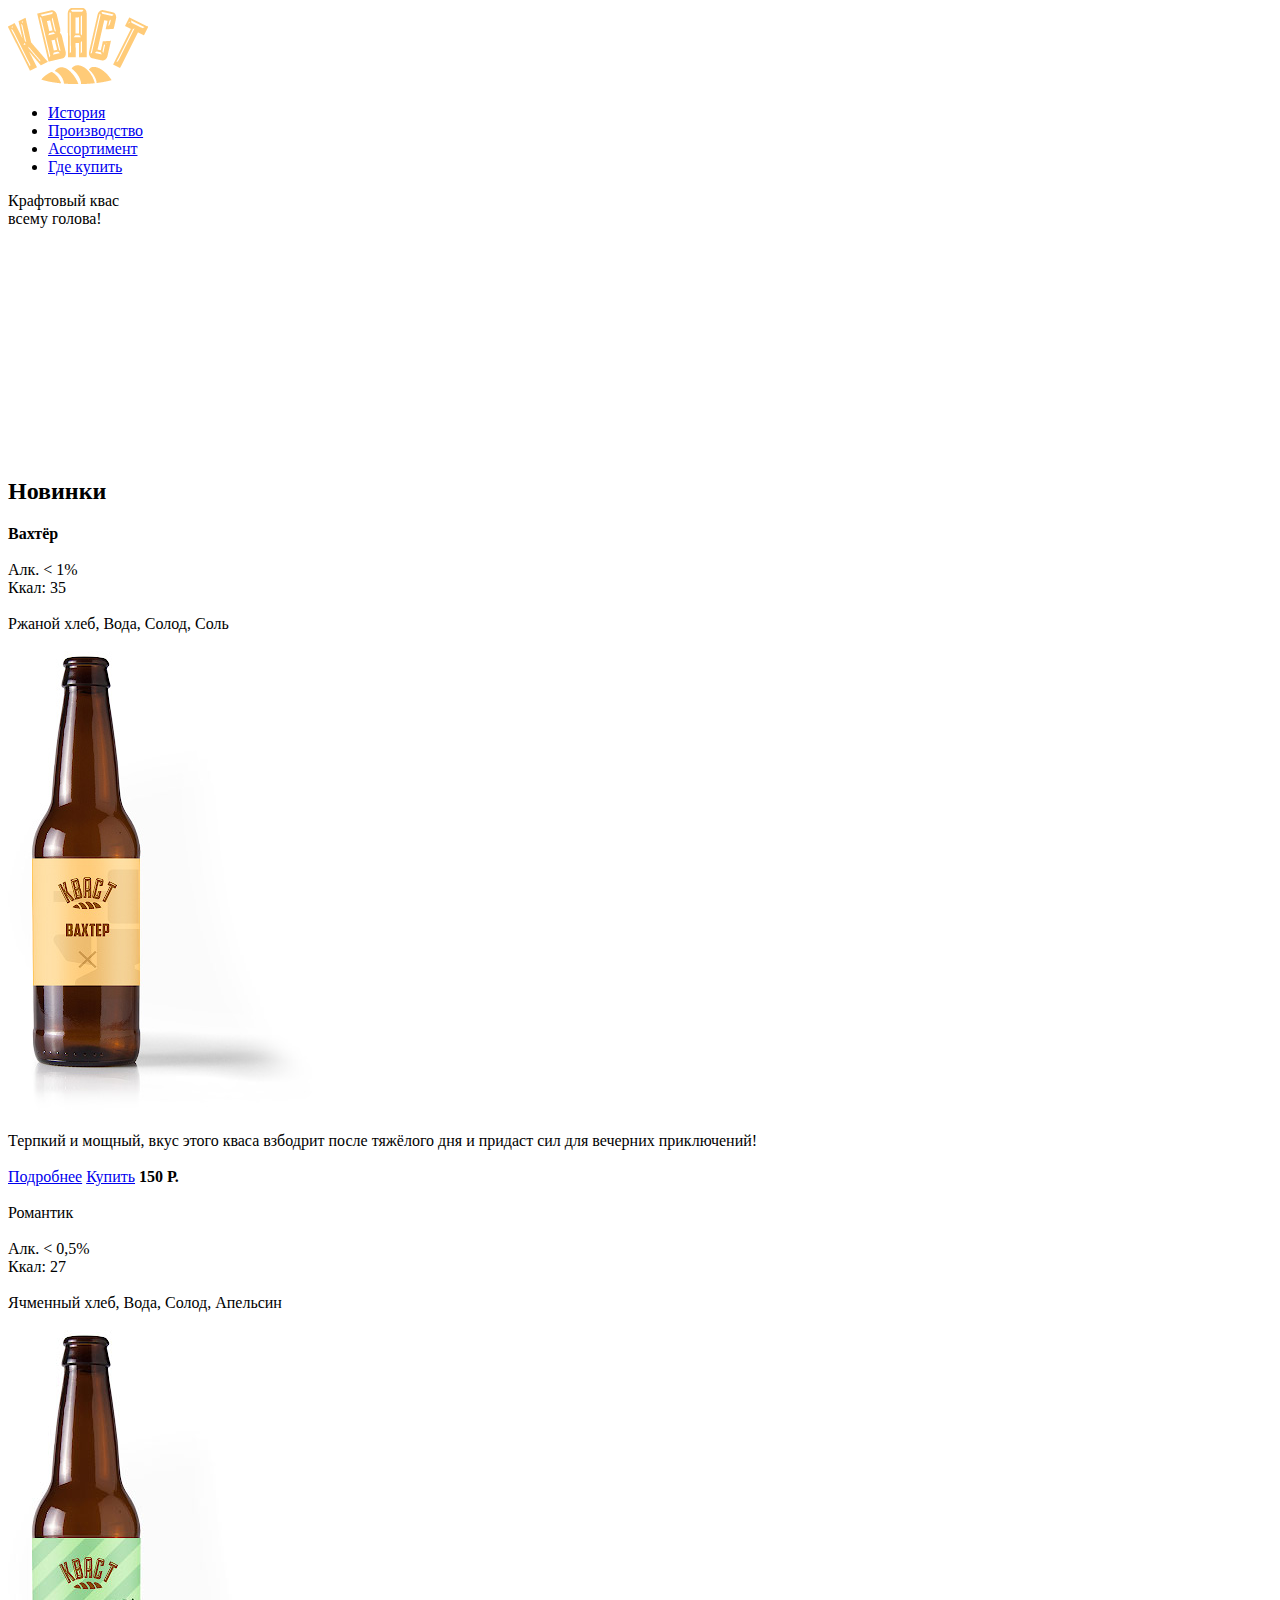
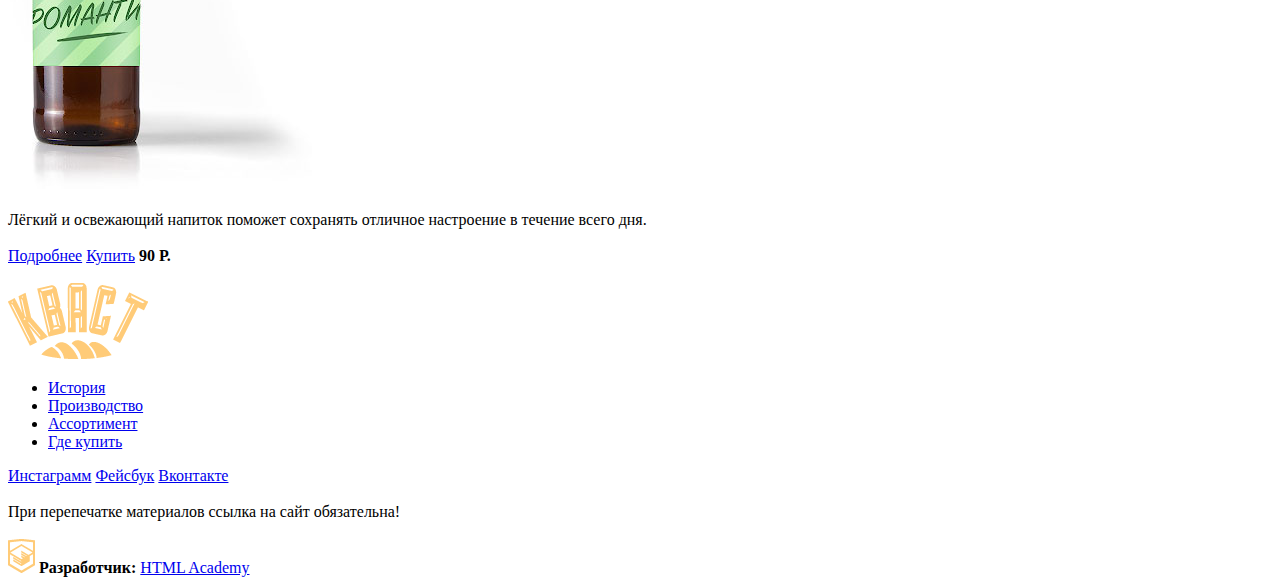
==== index.html @ 1acaeb47 "Добавил файлы по странице академии" ====
<!DOCTYPE HTML>
<html>
  <head>
    <meta charset="utf-8">
    <title>Кваст</title>
    <link rel="stylesheet" href="index.css">
  </head>
  <body>
   <div class="page-header">
     <div class="header-top">
       <div class="header-logo">
         <img src="img/logo.png" alt="logo_kvast">
       </div>
       <ul class="main-nav">
         <li><a href="#">История</a></li>
         <li><a href="#">Производство</a></li>
         <li><a href="#">Ассортимент</a></li>
         <li><a href="#">Где купить</a></li>
       </ul>
     </div>
     <div class="slider-text">
       Крафтовый квас <br> всему голова!
     </div>
    </div>
   <div class="new-item">
     <h2>Новинки</h2>
     <div class="item">
       <div class="item-name"><b>Вахтёр</b></div>
       <br>
       <div class="item-specification">Алк. &lt; 1%<br> Ккал: 35</div>
        <br>
       <div class="item-composition">Ржаной хлеб, Вода, Солод, Соль</div>
       <br>
       <div class="item-image">
         <img src="img/bottle-left.jpg" alt="image_bottle">
       </div>
       <br>
       <div class="item-presentation">
         Терпкий и мощный, вкус этого кваса взбодрит после тяжёлого дня и придаст сил для вечерних приключений!
       </div>
       <br>
       <div class="item-button">
         <a class="about-item" href="#">Подробнее</a>
         <a class="by-item" href="#">Купить</a>
         <b>150 Р.</b>
       </div>
       <br>
       <div class="item">
         <div class="item-name">Романтик</div>
         <br>
         <div class="item-specification">Алк. &lt; 0,5% <br>
            Ккал: 27</div>
         <br>
         <div class="item-composition">Ячменный хлеб, Вода, Солод, Апельсин</div>
         <br>
         <div class="item-image">
           <img src="img/bottle-right.jpg" alt="image_bottle">
         </div>
         <br>
         <div class="item-presentation">Лёгкий и освежающий напиток поможет сохранять отличное настроение в течение всего дня.</div>
         <br>
         <div class="item-button">
           <a class="about-item" href="#">Подробнее</a>
           <a class="by-item" href="#">Купить</a>
           <b>90 Р.</b>
         </div>
         <br>

       </div>
     </div>

   </div>
   <div></div>
   <div></div>
   <div></div>
   <div></div>
   <div></div>
   <div class="page-footer">
     <div class="footer-logo">
       <img src="img/logo.png" alt="logo_kvast">
     </div>
     <div class="footer-menu">
       <ul>
         <li><a href="#">История</a></li>
         <li><a href="#">Производство</a></li>
         <li><a href="#">Ассортимент</a></li>
         <li><a href="#">Где купить</a></li>
       </ul>
     </div>
     <div class="footer-social">
       <a class="social-btn" href="#">Инстаграмм</a>
       <a class="social-btn" href="#">Фейсбук</a>
       <a class="social-btn" href="#">Вконтакте</a>
     </div>
     <br>
     <div class="text-copyright">
        При перепечатке материалов ссылка на сайт обязательна!
     </div>
     <br>
     <div class="dev-logo-name">
       <img src="img/htmlacademy.png" alt="logo_htmlacademy">
       <b>Разработчик:</b>  
       <a href="https://htmlacademy.ru/">HTML Academy</a> 
     </div>
     
        
     
     
   </div>
  </body>
</html>
---- index.css ----
.page-header {
    height: 50vh;
}
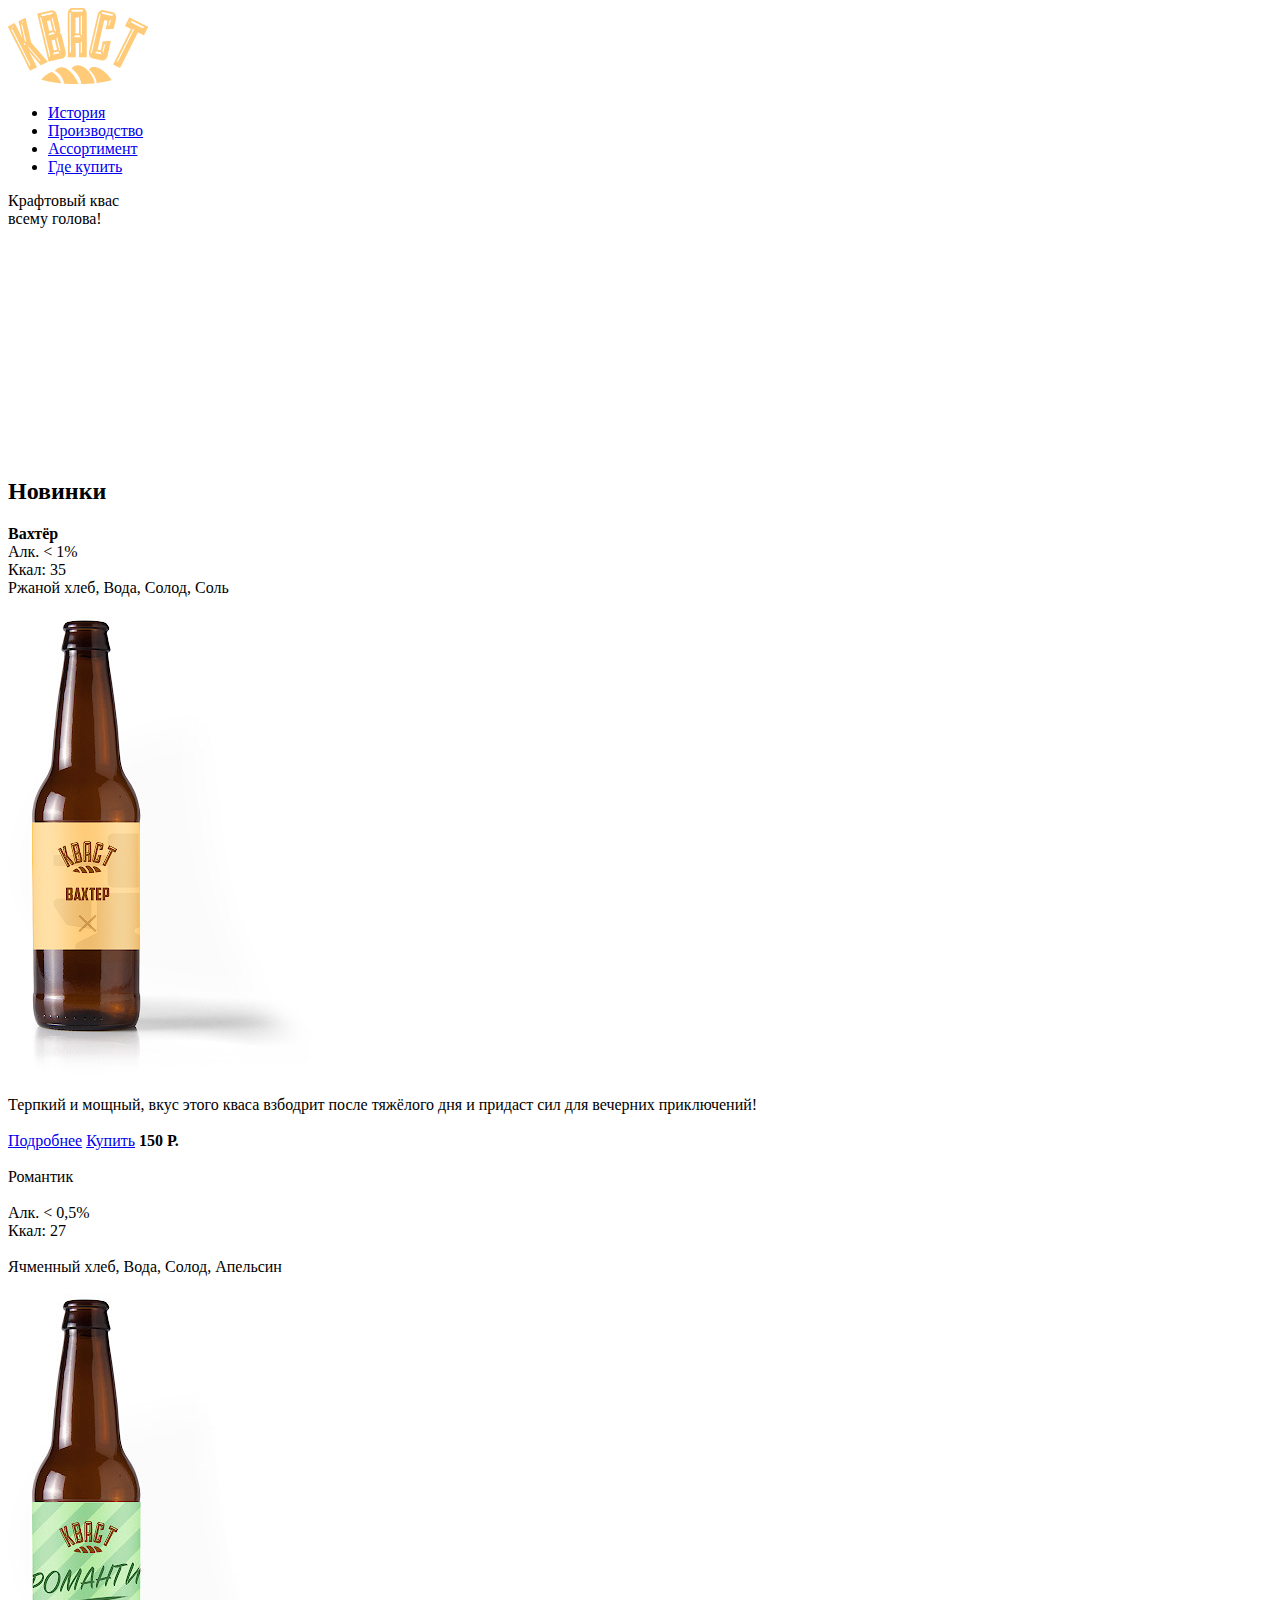
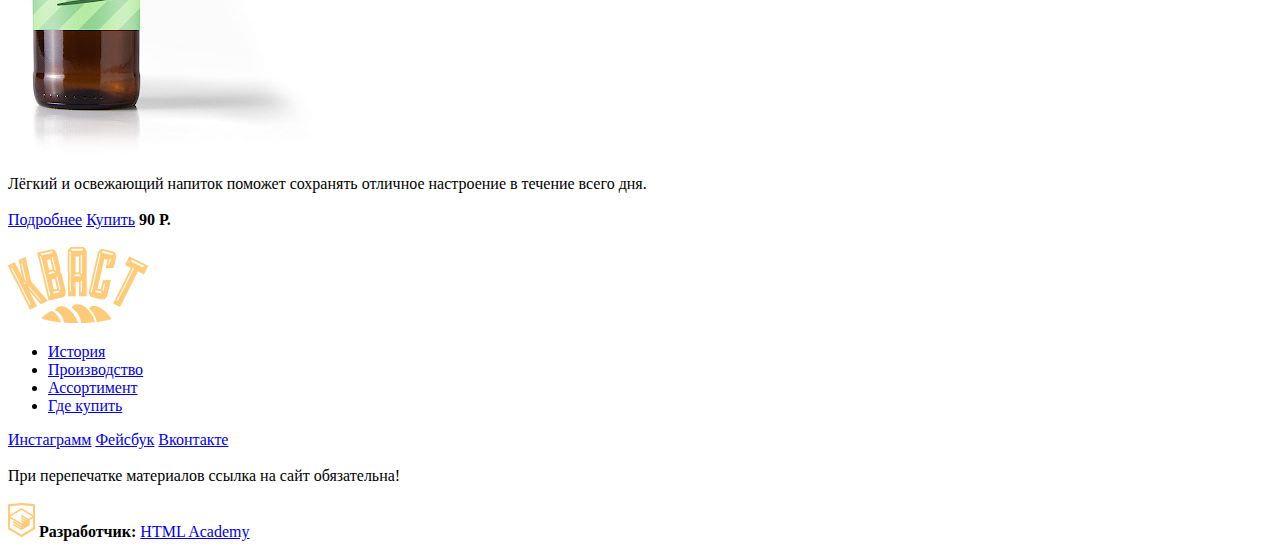
==== commit 91680703: "удалил два br" ====
--- a/index.html
+++ b/index.html
@@ -26,9 +26,9 @@
      <h2>Новинки</h2>
      <div class="item">
        <div class="item-name"><b>Вахтёр</b></div>
-       <br>
+      
        <div class="item-specification">Алк. &lt; 1%<br> Ккал: 35</div>
-        <br>
+        
        <div class="item-composition">Ржаной хлеб, Вода, Солод, Соль</div>
        <br>
        <div class="item-image">
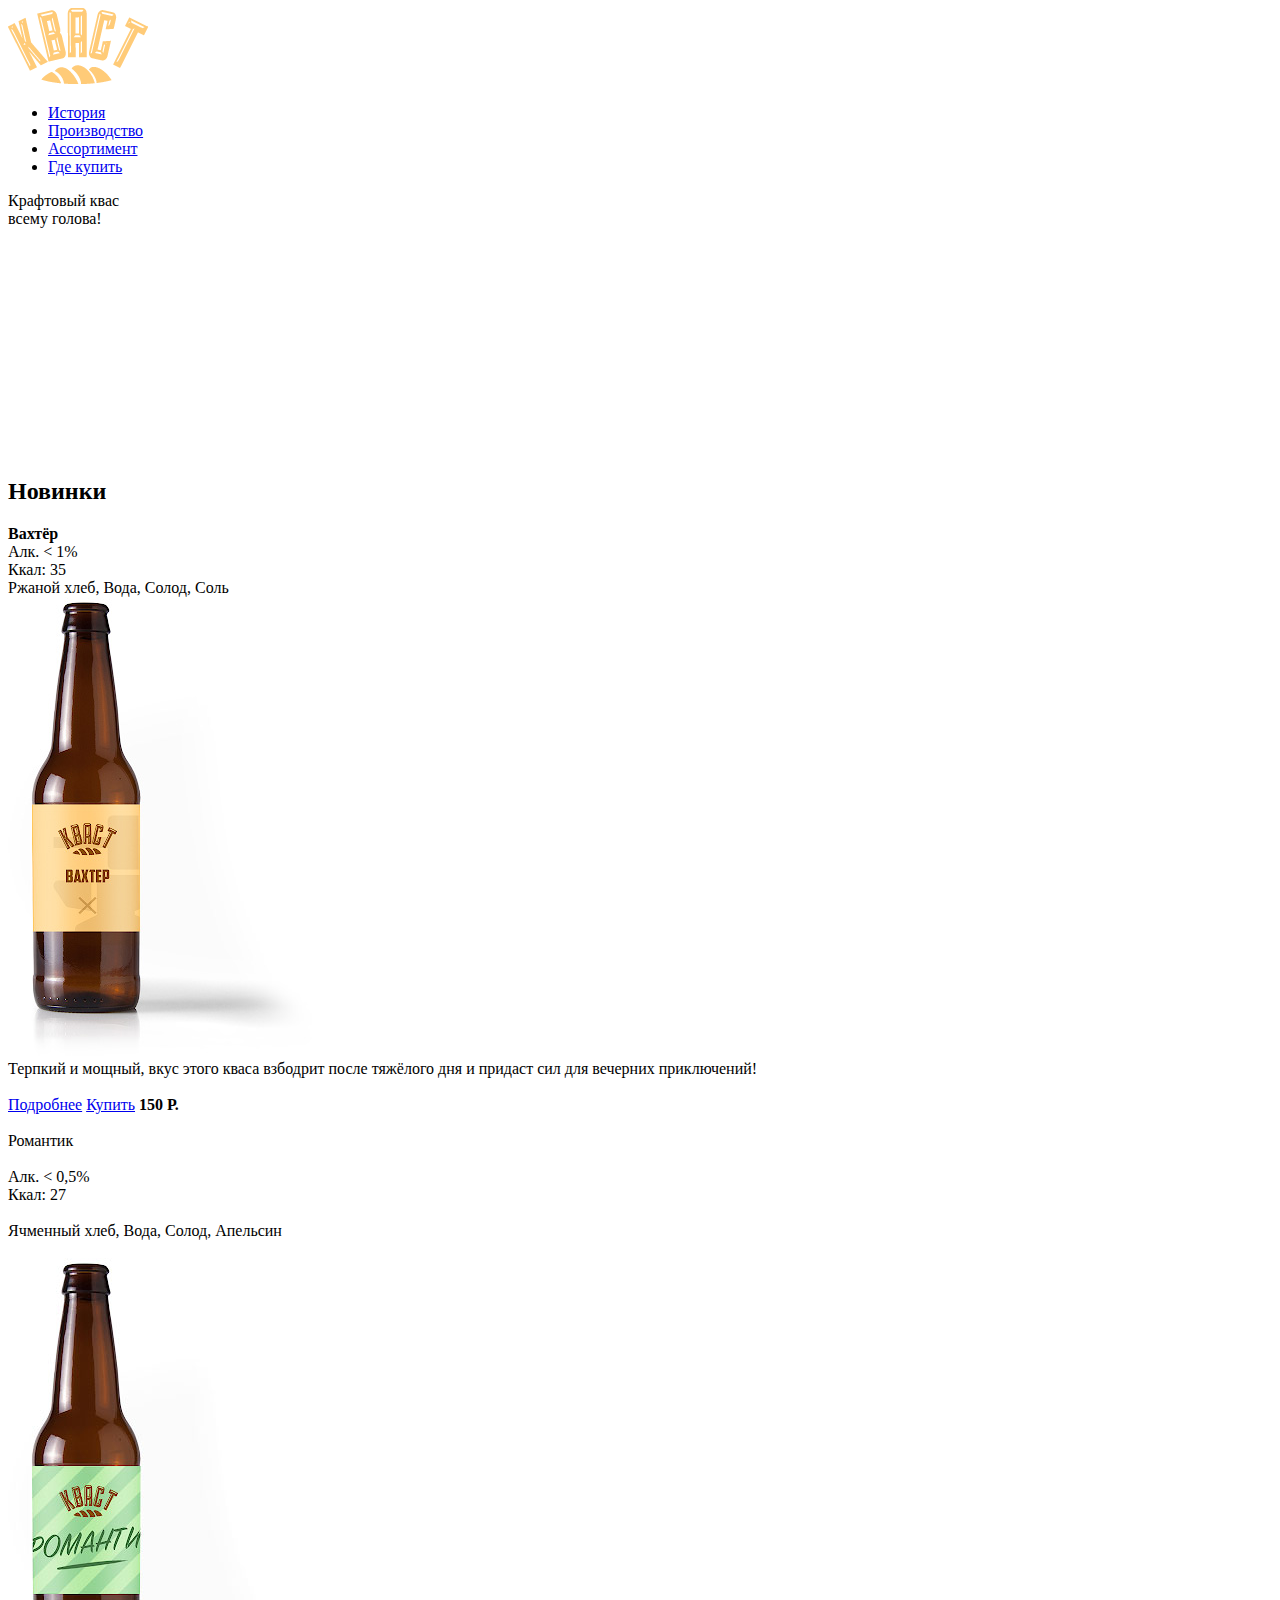
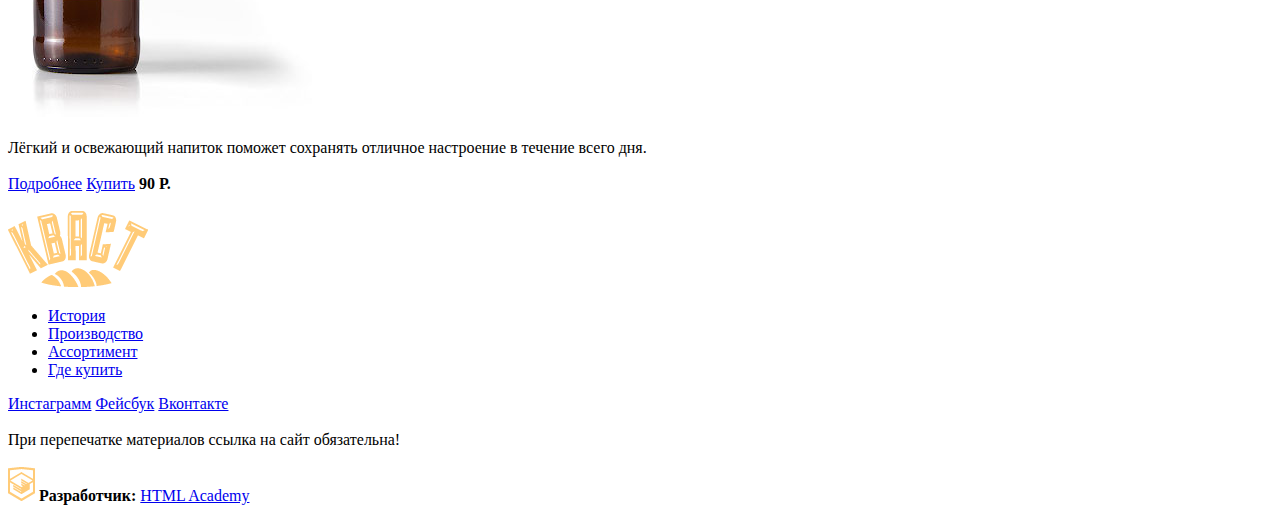
==== commit 52b8dc79: "удалил ещё две br" ====
--- a/index.html
+++ b/index.html
@@ -30,11 +30,11 @@
        <div class="item-specification">Алк. &lt; 1%<br> Ккал: 35</div>
         
        <div class="item-composition">Ржаной хлеб, Вода, Солод, Соль</div>
-       <br>
+       
        <div class="item-image">
          <img src="img/bottle-left.jpg" alt="image_bottle">
        </div>
-       <br>
+       
        <div class="item-presentation">
          Терпкий и мощный, вкус этого кваса взбодрит после тяжёлого дня и придаст сил для вечерних приключений!
        </div>
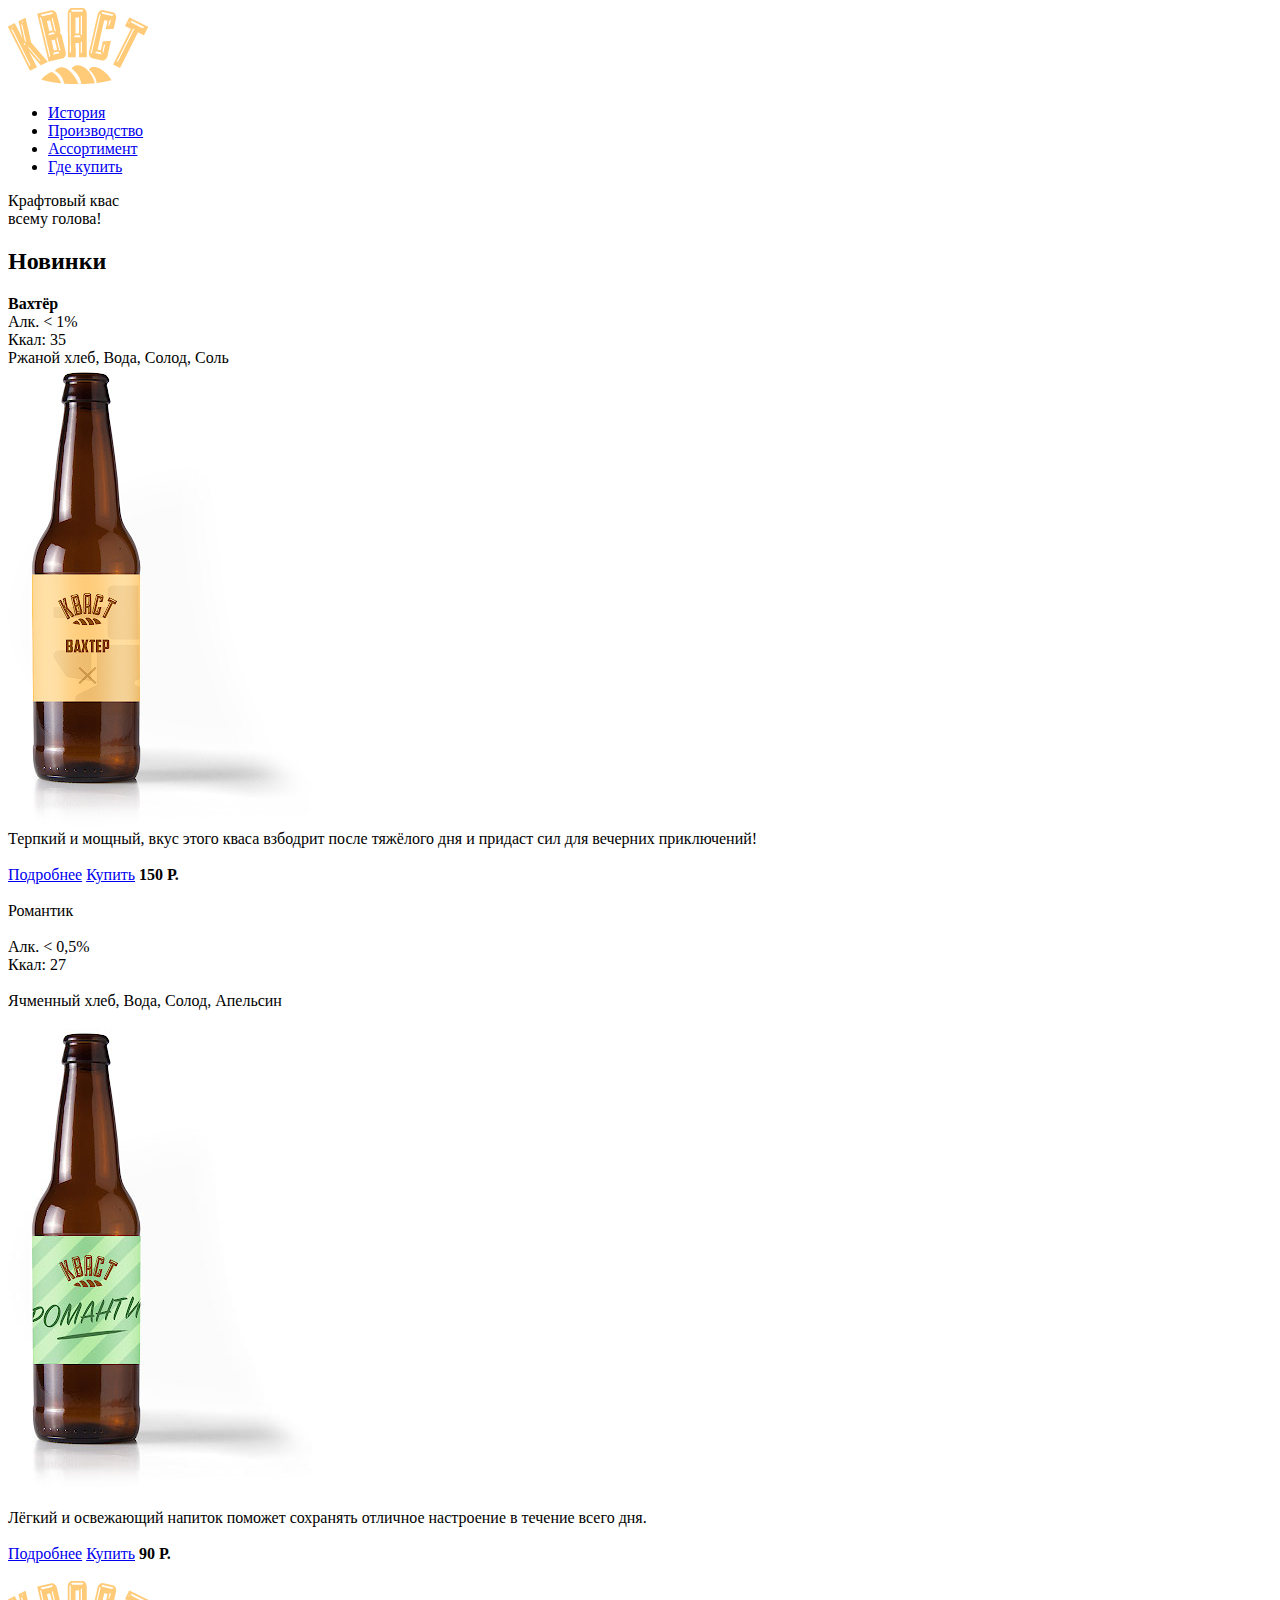
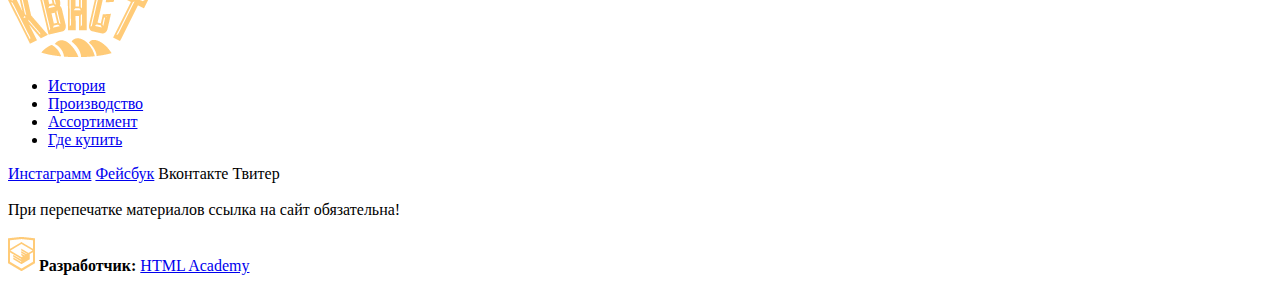
==== commit 1f337b6c: "Дошёл до 7 главы 7 задания и изменил inidex чтобы проверить и спросить про пул с удаленки на локал" ====
--- a/index.html
+++ b/index.html
@@ -12,7 +12,7 @@
          <img src="img/logo.png" alt="logo_kvast">
        </div>
        <ul class="main-nav">
-         <li><a href="#">История</a></li>
+         <li><a href="keks.html">История</a></li>
          <li><a href="#">Производство</a></li>
          <li><a href="#">Ассортимент</a></li>
          <li><a href="#">Где купить</a></li>
@@ -90,12 +90,16 @@
      <div class="footer-social">
        <a class="social-btn" href="#">Инстаграмм</a>
        <a class="social-btn" href="#">Фейсбук</a>
-       <a class="social-btn" href="#">Вконтакте</a>
+       <a>Вконтакте</a>
+       <a>Твитер</a>
      </div>
      <br>
      <div class="text-copyright">
         При перепечатке материалов ссылка на сайт обязательна!
-     </div>
+     
+     
+    
+    </div>
      <br>
      <div class="dev-logo-name">
        <img src="img/htmlacademy.png" alt="logo_htmlacademy">
